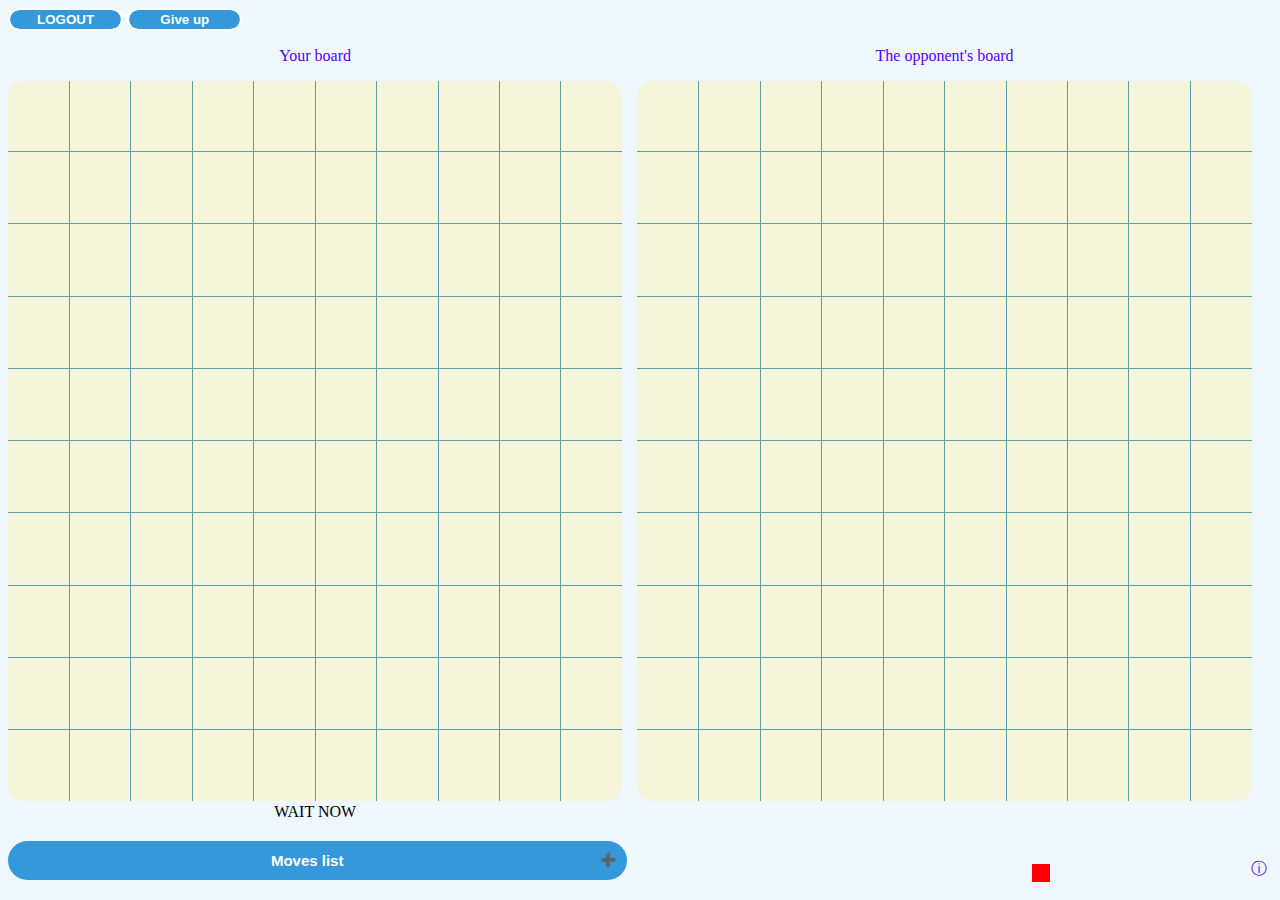
==== src/main/resources/static/index.html @ 454fde8a "inital commit with necessary classes" ====
<!DOCTYPE html>
<html>
<head>
    <meta charset="utf-8">
    <meta content="width=device-width, initial-scale=1" name="viewport">
    <link href="https://img.icons8.com/external-justicon-flat-justicon/344/external-ship-pirates-justicon-flat-justicon.png"
          rel="shortcut icon">
    <link href="css/index.css" rel="stylesheet">
    <title>BATTLESHIPS GAME</title>
    <script src="https://code.jquery.com/jquery-3.6.0.min.js"></script>
    <script src="/webjars/sockjs-client/sockjs.min.js"></script>
    <script src="/webjars/stomp-websocket/stomp.min.js"></script>
    <script defer src="js/index.js"></script>
</head>
<body>
<noscript><h2 style="color: #ff0000">Seems your browser doesn't support Javascript! Websocket relies on Javascript being
    enabled. Please enable Javascript and reload this page!</h2></noscript>

<div id="menu">
    <button id="logout" onclick="location.href='/logout'">LOGOUT</button>
    <button id="giveUp" onclick="giveUp()">Give up</button>
    <span id="name"></span>
</div>

<div id="page">
    <div id="boards">
        <div id="leftSide">
            <p>Your board</p>
            <div class="board" id="player">
                <table id="playerBoard"></table>
                <span id="playerSpan">WAIT NOW</span>
            </div>
        </div>

        <div id="rightSide">
            <p>The opponent's board</p>
            <div class="board" id="opponent">
                <table id="opponentBoard"></table>
                <span> </span>
            </div>
        </div>
        <div id="status"></div>
    </div>

    <button class="collapsible" type="button">Moves list</button>
    <div class="content">
        <ol id="loglist"></ol>
    </div>
</div>

<p class="tooltip">&#9432;
    <span class="tooltiptext">All the resources on this page have been shared under free licenses for commercial
		and non-commercial use on free-to-use websites. <br/>
		<a href="https://mixkit.co/license/#sfxFree">Sound license</a>
	</span>
</p>

</body>
</html>
---- src/main/resources/static/css/index.css ----
table {
	table-layout: fixed;
	font-family: futura-pt, monospace;
	border-collapse: collapse;
	border-style: hidden;
	border-radius: 15px;
	overflow: hidden;
	width: 48vw;
	height: 80vh;
}

p {
    color: #5100ff;
}

.board {
	display: flex;
	flex-direction: column;
	gap: 2px;
}

div > p {
	text-align: center;
}

td {
	text-align: center;
    // font-size: 1em;
    padding: 3px;
    border: 1px solid cadetblue;
    cursor: crosshair
}

.water:hover {
	background-color: lightgray;
}

.water {
	background-color: beige;
}

.missed {
	background-color: dimgray;
}

.accurate {
	background-color: indianred;
}

.intact {
	background-color: salmon;
}

body {
	flex-direction: row;
	column-gap: 15px;
	background-color: aliceblue;
}

#boards {
	display: flex;
	column-gap: 15px;
	flex-direction: row;
}

span {
	align-self: center;
}

#rightSide {
    border-radius: 15px;
}

#playerBoard td {
    cursor: default;
}

.opponentTurn {
	background-color: coral;
	transition: 2s;
	cursor: not-allowed;
}

.playerTurn {
	background-color: greenyellow;
	transition: 2s;
	cursor: crosshair;
}

#status {
    position: fixed;
    bottom: 2vh;
    right: 18vw;
    background-color: red;
    font-size: 1.3em;
    color: white;
    padding: 1vh;
}

.collapsible {
	margin-top: 20px;
	color: #white;
	cursor: pointer;
	padding: 11px;
	width: 49%;
	border: none;
	text-align: center;
	outline: none;
	font-size: 15px;
  }
  .collapsible:after {
	content: '\02795';
	font-size: 13px;
	color: white;
	float: right;
	margin-left: 5px;
  }
  .active:after {
	content: "\2796";
    color: white;
  }

  .active, .collapsible:hover {
	background-color: white;
  }
  
  .content {
	width: 49%;
	background-color: white;
	max-height: 0;
	overflow: hidden;
	transition: max-height 0.2s ease-out;
}

.tooltip {
    position: absolute;
    right: 1vw;
    bottom: 0.5vh;
    cursor: default;
}

.tooltip .tooltiptext {
    visibility: hidden;
    width: 200px;
    color: black;
    text-align: center;
    border-radius: 6px;
    padding: 5px 0;
    position: absolute;
    z-index: 1;
    border:3px solid black;
    bottom: 100%;
    left: 50%;
    margin-left: -200px;
    background-color:white;
    opacity: 0;
    transition: opacity 1s;
}

.tooltip:hover .tooltiptext {
    visibility: visible;
    opacity: 1;
}

.centered {
    position: fixed;
    top: 50%;
    left: 50%;
    transform: translate(-50%, -50%);
}

#giveUp:hover{
	background-color: red;
	color: white;
    box-shadow: 0 0 10px 0 red inset, 0 0 10px 4px red;
}

#name {
    font-family: futura-pt;
    text-transform: uppercase;
    background-image: linear-gradient(
        -225deg,
        #231557 0%,
        #44107a 29%,
        #ff1361 67%,
        #fff800 100%
    );
    background-size: auto auto;
    background-clip: border-box;
    background-size: 200% auto;
    color: #fff;
    background-clip: text;
    text-fill-color: transparent;
    -webkit-background-clip: text;
    -webkit-text-fill-color: transparent;
    animation: textclip 2s alternate infinite, letters 2s alternate infinite;
    display: inline-block;
}

@keyframes textclip {
    to {
        background-position: 200% center;
    }
}

@keyframes letters {
    to {
        letter-spacing: 3vw;
    }
}

button {
  border-color: blue;
  color: #fff;
  box-shadow: 0 0 40px 40px #3498db inset, 0 0 0 0 #3498db;
  transition: all 150ms ease-in-out;
  border-radius: 10px;
  width: 9vw;
  box-sizing: border-box;
  background-color: transparent;
  border: 2px solid;
  border-radius: 10em;
  cursor: pointer;
  align-self: center;
  padding: 0.2vh;
  font-family: sans-serif;
  font-weight: 700;
}

button:hover {
  box-shadow: 0 0 10px 0 #009879 inset, 0 0 10px 4px #009879;
  color: #009879;
}

#playerSpan > span {
    display: inline-block;
    text-transform: uppercase;
    animation: flip 2.5s infinite;
    animation-delay: calc(.2s * var(--i));
    white-space: pre;
}

@keyframes flip {
    0%,50% {
        transform: rotateY(360deg)
    }
}

td {
    color: beige;
}

td:hover {
    color: aliceblue;
    transition: 0.5s;
}
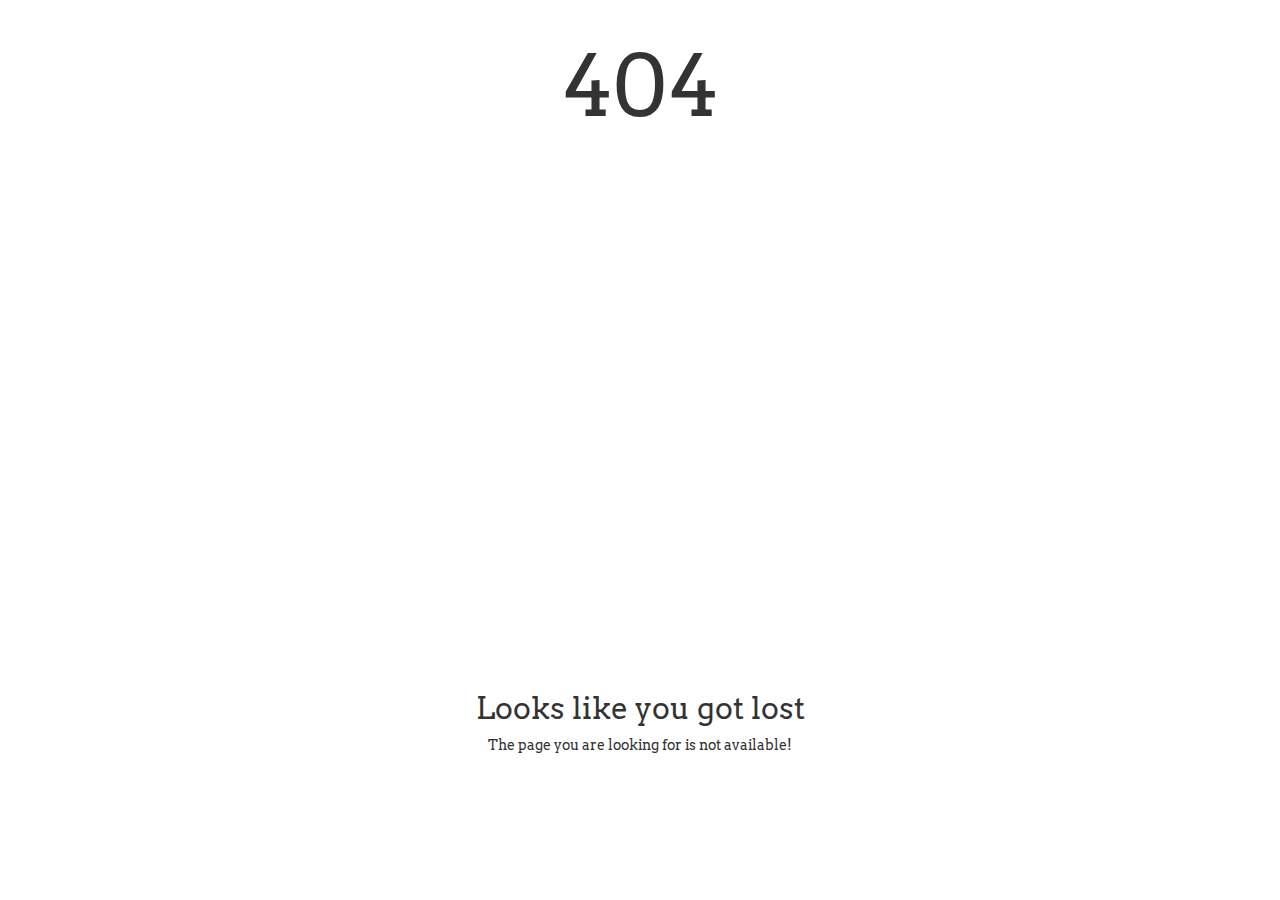
==== commit 419cb2c0: "more patches for game rooom service" ====
--- a/src/main/resources/static/index.html
+++ b/src/main/resources/static/index.html
@@ -3,57 +3,29 @@
 <head>
     <meta charset="utf-8">
     <meta content="width=device-width, initial-scale=1" name="viewport">
-    <link href="https://img.icons8.com/external-justicon-flat-justicon/344/external-ship-pirates-justicon-flat-justicon.png"
-          rel="shortcut icon">
-    <link href="css/index.css" rel="stylesheet">
-    <title>BATTLESHIPS GAME</title>
-    <script src="https://code.jquery.com/jquery-3.6.0.min.js"></script>
-    <script src="/webjars/sockjs-client/sockjs.min.js"></script>
-    <script src="/webjars/stomp-websocket/stomp.min.js"></script>
-    <script defer src="js/index.js"></script>
+    <title>404 - Not found</title>
+    <link href="css/404.css" rel="stylesheet" type="text/css">
+    <link href='https://cdnjs.cloudflare.com/ajax/libs/twitter-bootstrap/3.3.7/css/bootstrap.min.css' rel='stylesheet'>
+    <link href='https://fonts.googleapis.com/css?family=Arvo' rel='stylesheet'>
 </head>
 <body>
-<noscript><h2 style="color: #ff0000">Seems your browser doesn't support Javascript! Websocket relies on Javascript being
-    enabled. Please enable Javascript and reload this page!</h2></noscript>
+<section class="page_404">
+    <div class="container">
+        <div class="row">
+            <div class="col-sm-12 ">
+                <div class="col-sm-10 col-sm-offset-1  text-center">
+                    <h1 class="text-center">404</h1>
+                    <div class="four_zero_four_bg"></div>
 
-<div id="menu">
-    <button id="logout" onclick="location.href='/logout'">LOGOUT</button>
-    <button id="giveUp" onclick="giveUp()">Give up</button>
-    <span id="name"></span>
-</div>
+                    <div class="contant_box_404">
+                        <h3 class="h2">Looks like you got lost</h3>
 
-<div id="page">
-    <div id="boards">
-        <div id="leftSide">
-            <p>Your board</p>
-            <div class="board" id="player">
-                <table id="playerBoard"></table>
-                <span id="playerSpan">WAIT NOW</span>
+                        <p>The page you are looking for is not available!</p>
+                    </div>
+                </div>
             </div>
         </div>
-
-        <div id="rightSide">
-            <p>The opponent's board</p>
-            <div class="board" id="opponent">
-                <table id="opponentBoard"></table>
-                <span> </span>
-            </div>
-        </div>
-        <div id="status"></div>
     </div>
-
-    <button class="collapsible" type="button">Moves list</button>
-    <div class="content">
-        <ol id="loglist"></ol>
-    </div>
-</div>
-
-<p class="tooltip">&#9432;
-    <span class="tooltiptext">All the resources on this page have been shared under free licenses for commercial
-		and non-commercial use on free-to-use websites. <br/>
-		<a href="https://mixkit.co/license/#sfxFree">Sound license</a>
-	</span>
-</p>
-
+</section>
 </body>
 </html>
--- a/src/main/resources/static/css/404.css
+++ b/src/main/resources/static/css/404.css
@@ -0,0 +1,39 @@
+@import "css/normalize.css";
+.page_404 {
+    padding:20px 10px;
+    background:#fff;
+    font-family: 'Arvo', serif;
+}
+
+.page_404 img{
+    width:100%;
+}
+
+.four_zero_four_bg{
+    background-image: url("https://media0.giphy.com/media/Qxkf4LQ1xIbXpH8z0I/giphy.gif?cid=ecf05e47454rdn94r04ow9uw8q9lbfu5sb4jdtoiyweojbjs&rid=giphy.gif&ct=g");
+    height: 60vh;
+    background-position: center;
+    background-repeat: no-repeat;
+ }
+
+
+ div > h1{
+    font-size: 6em;
+ }
+
+.four_zero_four_bg h3{
+    font-size: 6em;
+}
+
+.link_404{
+    color: #fff!important;
+    padding: 10px 20px;
+    background: #39ac31;
+    margin: 20px 0;
+    display: inline-block;
+    text-decoration: none !important;
+}
+
+.contant_box_404 {
+    margin-top:-10px;
+}
